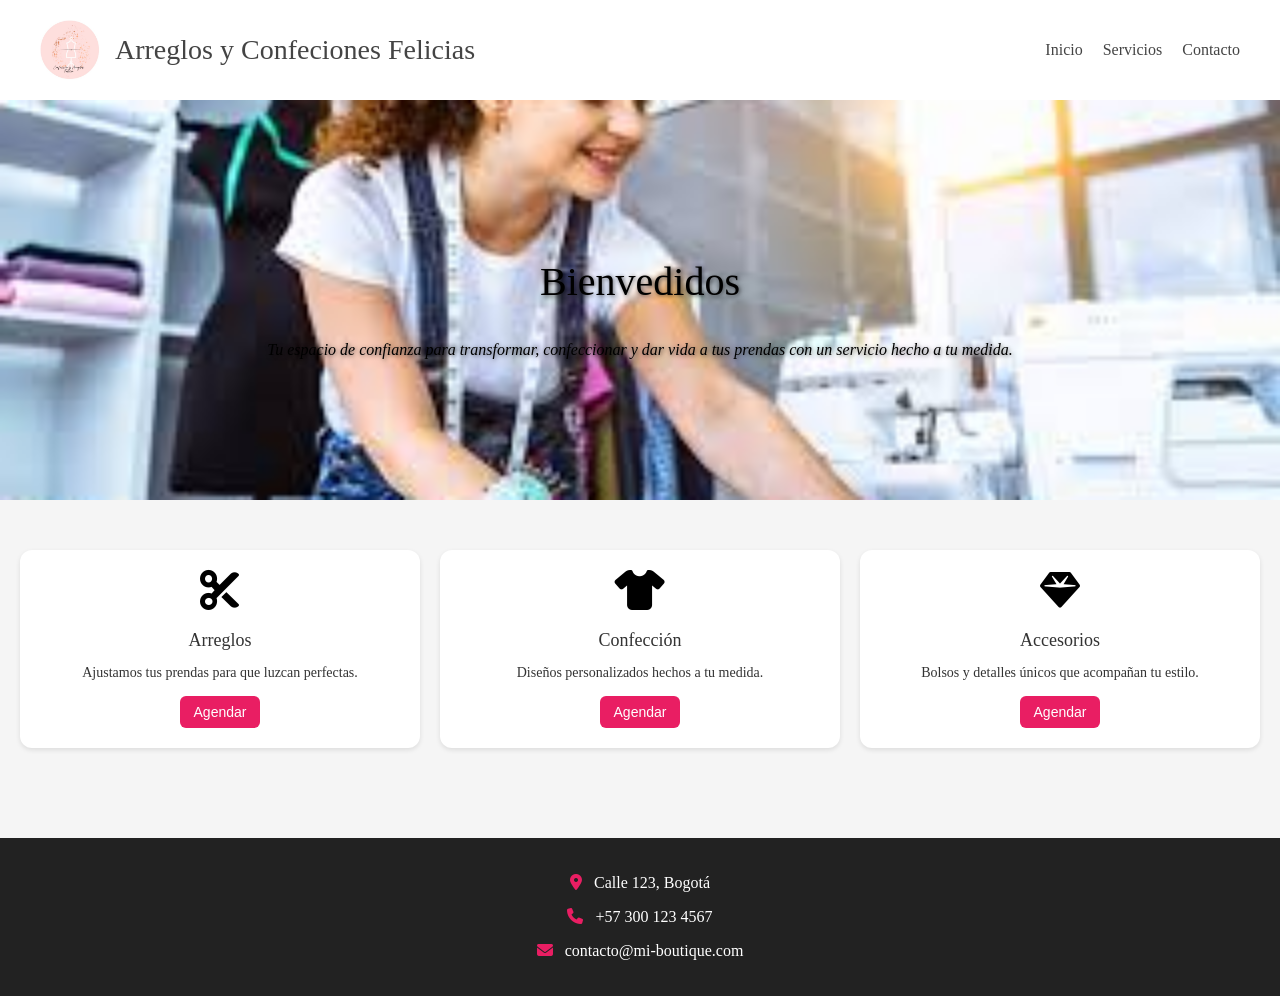
==== mis-propios-medios/index.html @ adfbac47 "Primer commit: estructura inicial de pagina web" ====
<!DOCTYPE html>
<html lang="es">
<head>
  <meta charset="UTF-8">
  <meta name="viewport" content="width=device-width, initial-scale=1.0">
  <title>Boutique Elegante</title>
  <link rel="stylesheet" href="https://cdnjs.cloudflare.com/ajax/libs/font-awesome/6.4.0/css/all.min.css">
 <link rel="icon" href="img/logo.jpeg" type="image/x-icon">
  <style>
    body {
      font-family: 'Georgia', serif;
      margin: 0;
      padding: 0;
      background: #f5f5f5;
      color: #333;
    }

    /* Header */
    header {
      display: flex;
      justify-content: space-between;
      align-items: center;
      padding: 15px 40px;
      background: white;
      box-shadow: 0 2px 5px rgba(0,0,0,0.1);
    }
    header h1 {
      font-family: "Brush Script MT", cursive;
      font-size: 28px;
      font-weight: normal;
      color: #444;
      flex-grow: 1;
    }

     header img {
      height: 60px; /* ajusta el tamaño del logo */
      margin-right: 15px;
    }
    nav ul {
      list-style: none;
      display: flex;
      gap: 20px;
      margin: 0;
      padding: 0;
    }
    nav a {
      text-decoration: none;
      color: #444;
      font-size: 16px;
    }
    nav a:hover {
      color: #e91e63;
    }

    /* Banner */
    .banner {
      background: url("img/mujer.jfif") no-repeat center center/cover;
      height: 400px;
      display: flex;
      flex-direction: column;
      justify-content: center;
      align-items: center;
      color: black;
      text-shadow: 1px 1px 4px rgba(0,0,0,0.6);
    }
    .banner h2 {
      font-size: 40px;
      font-weight: normal;
      margin-bottom: 20px;
    }
    .banner button {
      background: #e91e63;
      border: none;
      color: white;
      padding: 12px 20px;
      border-radius: 6px;
      font-size: 16px;
      cursor: pointer;
    }
    .banner button:hover {
      background: #c2185b;
    }

    /* Servicios */
    .servicios {
      padding: 50px 20px;
      display: grid;
      grid-template-columns: repeat(auto-fit, minmax(220px, 1fr));
      gap: 20px;
    }
    .card {
      background: white;
      border-radius: 12px;
      padding: 20px;
      text-align: center;
      box-shadow: 0 2px 5px rgba(0,0,0,0.1);
      transition: transform 0.3s;
    }
    .card:hover {
      transform: translateY(-5px);
    }
    .card i {
      font-size: 40px;
      margin-bottom: 10px;
      color: #000;
    }
    .card h3 {
      font-size: 18px;
      margin: 10px 0;
      font-weight: normal;
    }
    .card p {
      font-size: 14px;
      margin-bottom: 15px;
    }
    .card button {
      background: #e91e63;
      border: none;
      color: white;
      padding: 8px 14px;
      border-radius: 6px;
      font-size: 14px;
      cursor: pointer;
    }
    .card button:hover {
      background: #c2185b;
    }

    /* Footer */
    footer {
      background: #222;
      color: white;
      text-align: center;
      padding: 20px;
      margin-top: 40px;
    }
    footer i {
      margin-right: 8px;
      color: #e91e63;
    }
  </style>
</head>
<body>
  <header>
  <img src="img/logo.jpeg" alt="Logo Boutique">
    <h1>Arreglos y Confeciones Felicias </h1>
     
    <nav>
      <ul>
        <li><a href="#inicio">Inicio</a></li>
        <li><a href="#servicios">Servicios</a></li>
        <li><a href="#contacto">Contacto</a></li>
      </ul>
    </nav>
  </header>

  <section class="banner" id="inicio">
    <h2>Bienvedidos </h2>
    <p><em>Tu espacio de confianza para transformar, confeccionar y dar vida a tus prendas con un servicio hecho a tu medida.</em></p>
  </section>

  <section class="servicios" id="servicios">
    <div class="card">
      <i class="fa-solid fa-scissors"></i>
      <h3>Arreglos</h3>
      <p>Ajustamos tus prendas para que luzcan perfectas.</p>
      <button onclick="window.open('index.html')">Agendar</button>
    </div>
    <div class="card">
      <i class="fa-solid fa-shirt"></i>
      <h3>Confección</h3>
      <p>Diseños personalizados hechos a tu medida.</p>
      <button onclick="window.open('index.html')">Agendar</button>
    </div>
    <div class="card">
      <i class="fa-solid fa-gem"></i>  <!-- Accesorios (ejemplo: un diamante) -->

      <h3>Accesorios</h3>
      <p>Bolsos y detalles únicos que acompañan tu estilo.</p>
      <button onclick="window.open('index.html')">Agendar</button>
    </div>
  </section>

  <footer id="contacto">
    <p><i class="fa-solid fa-location-dot"></i> Calle 123, Bogotá</p>
    <p><i class="fa-solid fa-phone"></i> +57 300 123 4567</p>
    <p><i class="fa-solid fa-envelope"></i> contacto@mi-boutique.com</p>
  </footer>
</body>
</html>
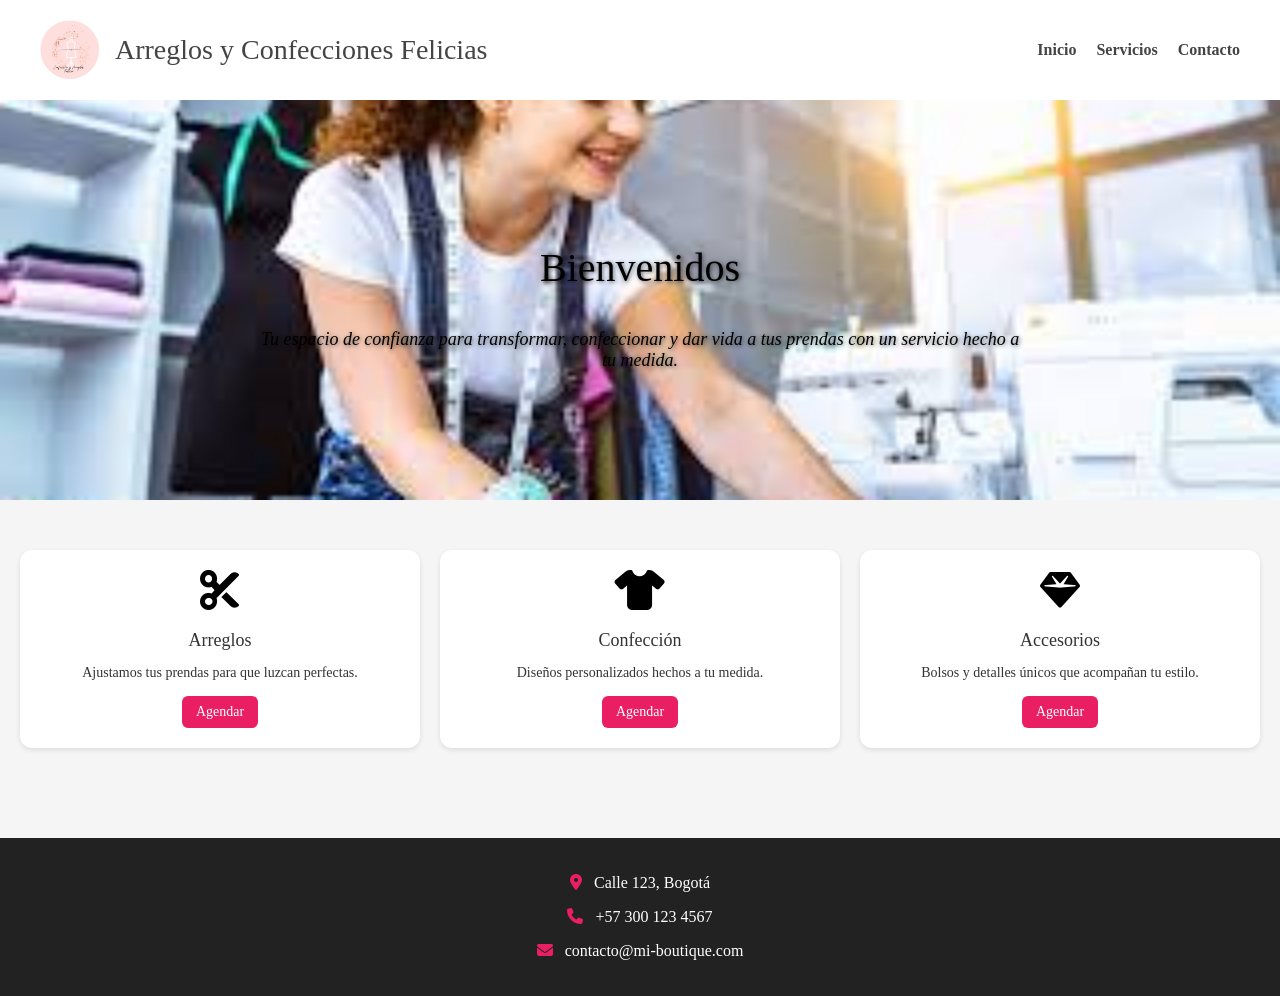
==== commit 37215323: "Mejora la navegación y usabilidad del sitio" ====
--- a/mis-propios-medios/index.html
+++ b/mis-propios-medios/index.html
@@ -3,7 +3,7 @@
 <head>
   <meta charset="UTF-8">
   <meta name="viewport" content="width=device-width, initial-scale=1.0">
-  <title>Boutique Elegante</title>
+  <title>Arreglos y Confecciones Felicias</title>
   <link rel="stylesheet" href="https://cdnjs.cloudflare.com/ajax/libs/font-awesome/6.4.0/css/all.min.css">
  <link rel="icon" href="img/logo.jpeg" type="image/x-icon">
   <style>
@@ -47,6 +47,7 @@
       text-decoration: none;
       color: #444;
       font-size: 16px;
+      font-weight: 600;
     }
     nav a:hover {
       color: #e91e63;
@@ -62,11 +63,17 @@
       align-items: center;
       color: black;
       text-shadow: 1px 1px 4px rgba(0,0,0,0.6);
+      text-align: center;
+      padding: 0 16px;
     }
     .banner h2 {
       font-size: 40px;
       font-weight: normal;
       margin-bottom: 20px;
+    }
+    .banner p {
+      max-width: 760px;
+      font-size: 18px;
     }
     .banner button {
       background: #e91e63;
@@ -113,7 +120,9 @@
       font-size: 14px;
       margin-bottom: 15px;
     }
-    .card button {
+    .card a {
+      display: inline-block;
+      text-decoration: none;
       background: #e91e63;
       border: none;
       color: white;
@@ -122,7 +131,7 @@
       font-size: 14px;
       cursor: pointer;
     }
-    .card button:hover {
+    .card a:hover {
       background: #c2185b;
     }
 
@@ -138,12 +147,39 @@
       margin-right: 8px;
       color: #e91e63;
     }
+
+    @media (max-width: 768px) {
+      header {
+        flex-direction: column;
+        text-align: center;
+        gap: 12px;
+        padding: 20px;
+      }
+
+      header h1 {
+        margin: 0;
+        font-size: 30px;
+      }
+
+      nav ul {
+        justify-content: center;
+        flex-wrap: wrap;
+      }
+
+      .banner h2 {
+        font-size: 30px;
+      }
+
+      .banner p {
+        font-size: 16px;
+      }
+    }
   </style>
 </head>
 <body>
   <header>
   <img src="img/logo.jpeg" alt="Logo Boutique">
-    <h1>Arreglos y Confeciones Felicias </h1>
+    <h1>Arreglos y Confecciones Felicias</h1>
      
     <nav>
       <ul>
@@ -155,7 +191,7 @@
   </header>
 
   <section class="banner" id="inicio">
-    <h2>Bienvedidos </h2>
+    <h2>Bienvenidos</h2>
     <p><em>Tu espacio de confianza para transformar, confeccionar y dar vida a tus prendas con un servicio hecho a tu medida.</em></p>
   </section>
 
@@ -164,20 +200,20 @@
       <i class="fa-solid fa-scissors"></i>
       <h3>Arreglos</h3>
       <p>Ajustamos tus prendas para que luzcan perfectas.</p>
-      <button onclick="window.open('index.html')">Agendar</button>
+      <a href="formulario.html">Agendar</a>
     </div>
     <div class="card">
       <i class="fa-solid fa-shirt"></i>
       <h3>Confección</h3>
       <p>Diseños personalizados hechos a tu medida.</p>
-      <button onclick="window.open('index.html')">Agendar</button>
+      <a href="formulario.html">Agendar</a>
     </div>
     <div class="card">
       <i class="fa-solid fa-gem"></i>  <!-- Accesorios (ejemplo: un diamante) -->
 
       <h3>Accesorios</h3>
       <p>Bolsos y detalles únicos que acompañan tu estilo.</p>
-      <button onclick="window.open('index.html')">Agendar</button>
+      <a href="formulario.html">Agendar</a>
     </div>
   </section>
 
@@ -190,4 +226,3 @@
 </html>
 
 
-
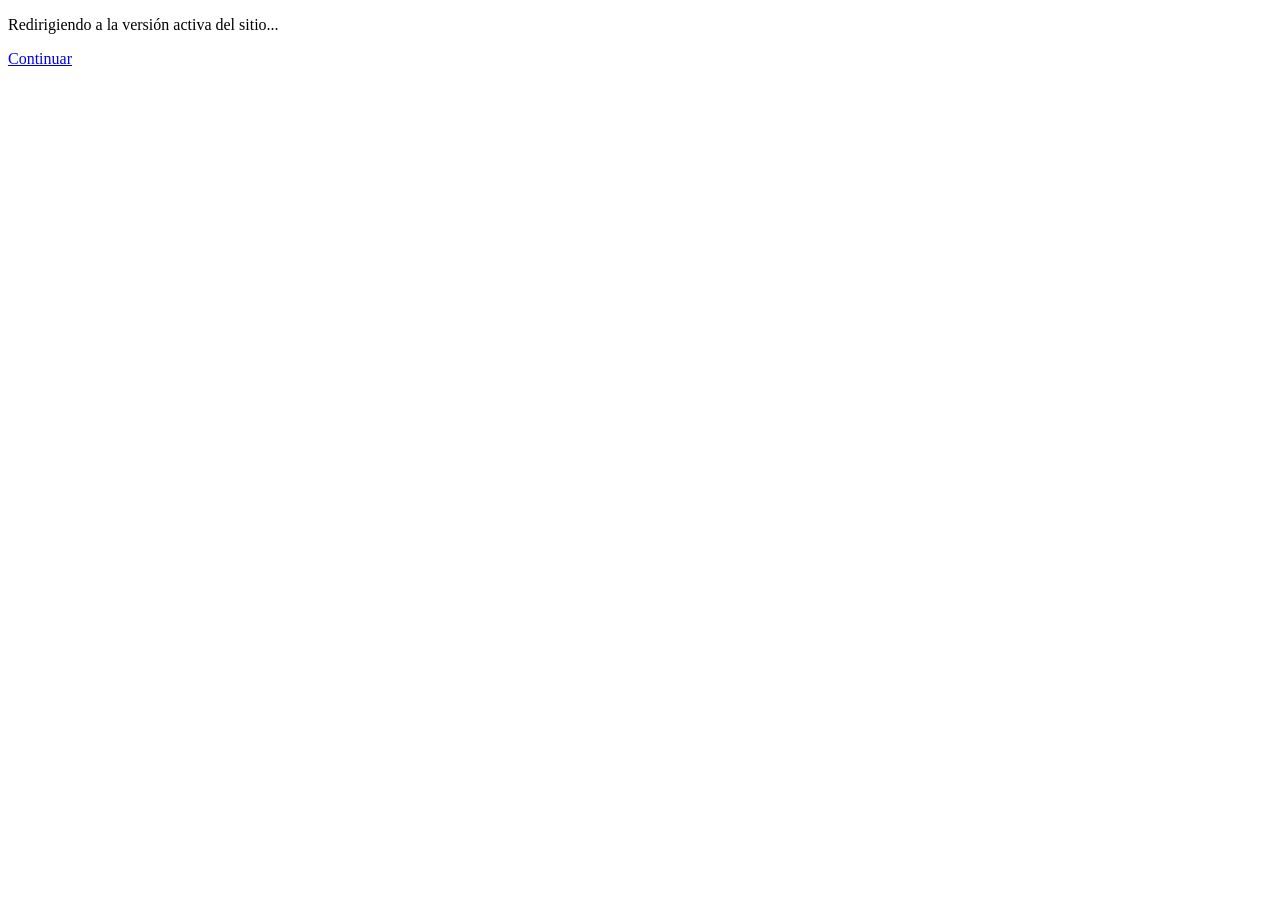
==== commit cd3ccc66: "Mejora seguridad, validaciones y mantenimiento del sitio PHP" ====
--- a/mis-propios-medios/index.html
+++ b/mis-propios-medios/index.html
@@ -2,227 +2,11 @@
 <html lang="es">
 <head>
   <meta charset="UTF-8">
-  <meta name="viewport" content="width=device-width, initial-scale=1.0">
-  <title>Arreglos y Confecciones Felicias</title>
-  <link rel="stylesheet" href="https://cdnjs.cloudflare.com/ajax/libs/font-awesome/6.4.0/css/all.min.css">
- <link rel="icon" href="img/logo.jpeg" type="image/x-icon">
-  <style>
-    body {
-      font-family: 'Georgia', serif;
-      margin: 0;
-      padding: 0;
-      background: #f5f5f5;
-      color: #333;
-    }
-
-    /* Header */
-    header {
-      display: flex;
-      justify-content: space-between;
-      align-items: center;
-      padding: 15px 40px;
-      background: white;
-      box-shadow: 0 2px 5px rgba(0,0,0,0.1);
-    }
-    header h1 {
-      font-family: "Brush Script MT", cursive;
-      font-size: 28px;
-      font-weight: normal;
-      color: #444;
-      flex-grow: 1;
-    }
-
-     header img {
-      height: 60px; /* ajusta el tamaño del logo */
-      margin-right: 15px;
-    }
-    nav ul {
-      list-style: none;
-      display: flex;
-      gap: 20px;
-      margin: 0;
-      padding: 0;
-    }
-    nav a {
-      text-decoration: none;
-      color: #444;
-      font-size: 16px;
-      font-weight: 600;
-    }
-    nav a:hover {
-      color: #e91e63;
-    }
-
-    /* Banner */
-    .banner {
-      background: url("img/mujer.jfif") no-repeat center center/cover;
-      height: 400px;
-      display: flex;
-      flex-direction: column;
-      justify-content: center;
-      align-items: center;
-      color: black;
-      text-shadow: 1px 1px 4px rgba(0,0,0,0.6);
-      text-align: center;
-      padding: 0 16px;
-    }
-    .banner h2 {
-      font-size: 40px;
-      font-weight: normal;
-      margin-bottom: 20px;
-    }
-    .banner p {
-      max-width: 760px;
-      font-size: 18px;
-    }
-    .banner button {
-      background: #e91e63;
-      border: none;
-      color: white;
-      padding: 12px 20px;
-      border-radius: 6px;
-      font-size: 16px;
-      cursor: pointer;
-    }
-    .banner button:hover {
-      background: #c2185b;
-    }
-
-    /* Servicios */
-    .servicios {
-      padding: 50px 20px;
-      display: grid;
-      grid-template-columns: repeat(auto-fit, minmax(220px, 1fr));
-      gap: 20px;
-    }
-    .card {
-      background: white;
-      border-radius: 12px;
-      padding: 20px;
-      text-align: center;
-      box-shadow: 0 2px 5px rgba(0,0,0,0.1);
-      transition: transform 0.3s;
-    }
-    .card:hover {
-      transform: translateY(-5px);
-    }
-    .card i {
-      font-size: 40px;
-      margin-bottom: 10px;
-      color: #000;
-    }
-    .card h3 {
-      font-size: 18px;
-      margin: 10px 0;
-      font-weight: normal;
-    }
-    .card p {
-      font-size: 14px;
-      margin-bottom: 15px;
-    }
-    .card a {
-      display: inline-block;
-      text-decoration: none;
-      background: #e91e63;
-      border: none;
-      color: white;
-      padding: 8px 14px;
-      border-radius: 6px;
-      font-size: 14px;
-      cursor: pointer;
-    }
-    .card a:hover {
-      background: #c2185b;
-    }
-
-    /* Footer */
-    footer {
-      background: #222;
-      color: white;
-      text-align: center;
-      padding: 20px;
-      margin-top: 40px;
-    }
-    footer i {
-      margin-right: 8px;
-      color: #e91e63;
-    }
-
-    @media (max-width: 768px) {
-      header {
-        flex-direction: column;
-        text-align: center;
-        gap: 12px;
-        padding: 20px;
-      }
-
-      header h1 {
-        margin: 0;
-        font-size: 30px;
-      }
-
-      nav ul {
-        justify-content: center;
-        flex-wrap: wrap;
-      }
-
-      .banner h2 {
-        font-size: 30px;
-      }
-
-      .banner p {
-        font-size: 16px;
-      }
-    }
-  </style>
+  <meta http-equiv="refresh" content="0; url=Mis%20propios%20medios/index.php">
+  <title>Redirigiendo...</title>
 </head>
 <body>
-  <header>
-  <img src="img/logo.jpeg" alt="Logo Boutique">
-    <h1>Arreglos y Confecciones Felicias</h1>
-     
-    <nav>
-      <ul>
-        <li><a href="#inicio">Inicio</a></li>
-        <li><a href="#servicios">Servicios</a></li>
-        <li><a href="#contacto">Contacto</a></li>
-      </ul>
-    </nav>
-  </header>
-
-  <section class="banner" id="inicio">
-    <h2>Bienvenidos</h2>
-    <p><em>Tu espacio de confianza para transformar, confeccionar y dar vida a tus prendas con un servicio hecho a tu medida.</em></p>
-  </section>
-
-  <section class="servicios" id="servicios">
-    <div class="card">
-      <i class="fa-solid fa-scissors"></i>
-      <h3>Arreglos</h3>
-      <p>Ajustamos tus prendas para que luzcan perfectas.</p>
-      <a href="formulario.html">Agendar</a>
-    </div>
-    <div class="card">
-      <i class="fa-solid fa-shirt"></i>
-      <h3>Confección</h3>
-      <p>Diseños personalizados hechos a tu medida.</p>
-      <a href="formulario.html">Agendar</a>
-    </div>
-    <div class="card">
-      <i class="fa-solid fa-gem"></i>  <!-- Accesorios (ejemplo: un diamante) -->
-
-      <h3>Accesorios</h3>
-      <p>Bolsos y detalles únicos que acompañan tu estilo.</p>
-      <a href="formulario.html">Agendar</a>
-    </div>
-  </section>
-
-  <footer id="contacto">
-    <p><i class="fa-solid fa-location-dot"></i> Calle 123, Bogotá</p>
-    <p><i class="fa-solid fa-phone"></i> +57 300 123 4567</p>
-    <p><i class="fa-solid fa-envelope"></i> contacto@mi-boutique.com</p>
-  </footer>
+  <p>Redirigiendo a la versión activa del sitio...</p>
+  <a href="Mis propios medios/index.php">Continuar</a>
 </body>
 </html>
-
-
